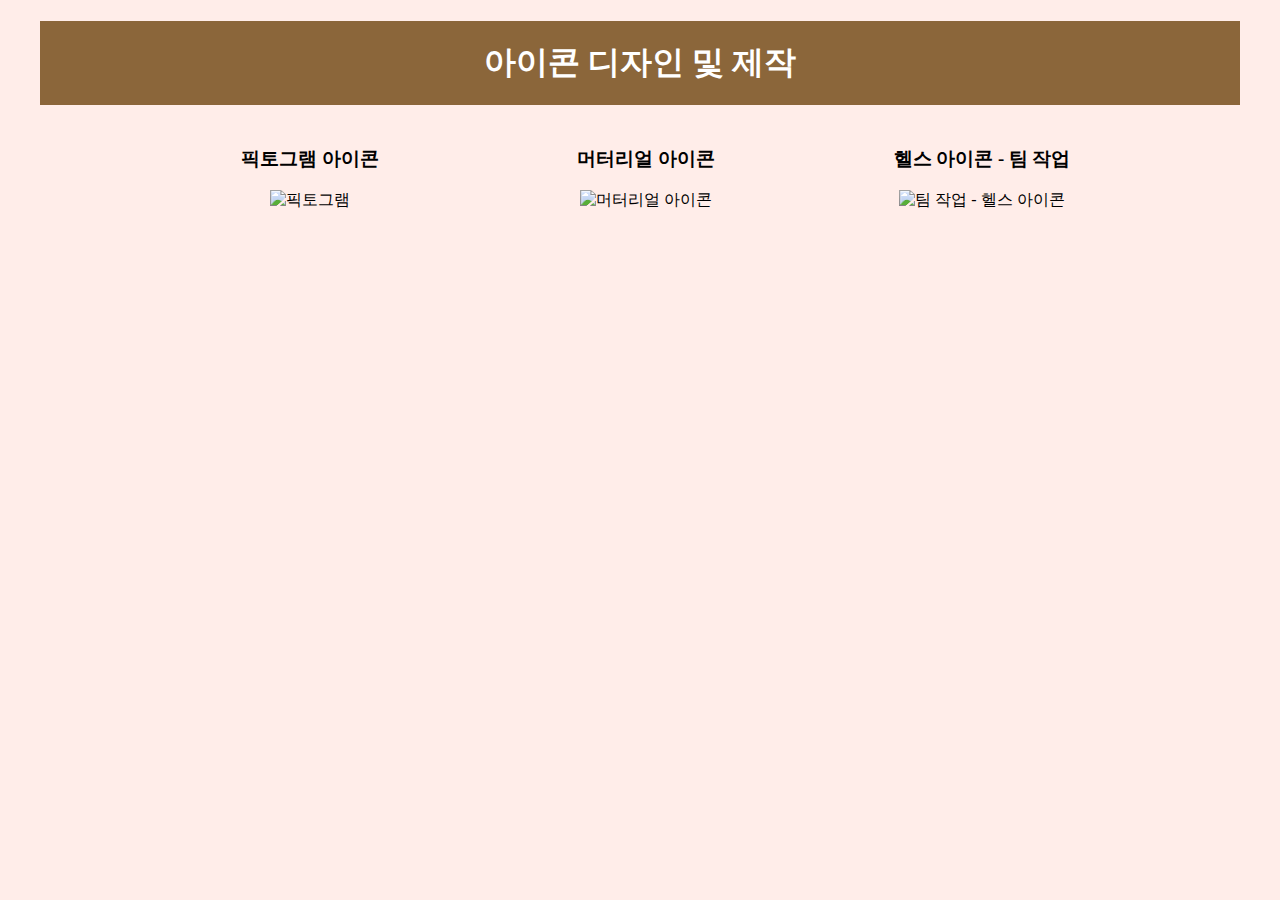
==== icon_work.html @ e26b7a98 "Add files via upload" ====
<!DOCTYPE html>
<html lang="en">
<head>
    <meta charset="UTF-8">
    <title>icon 상세보기</title>
    <style>
        body{
            background: #ffede9;
            margin: 0; padding: 0;
            background-image: url(images/cork_board.jpg);
            background-repeat: no-repeat;
            background-position: center top;
        }
        div{
            width: 1200px;
            margin: 0 auto;
            text-align: center;
            
        }
        
        img{
            width: 300px;
            margin: 0 auto;
        }
        ul{
            display: inline;
        }
        li{
            list-style-type: none;
            float: left;
            text-align: center;
            margin-right: 3%;
            background-image: url(images/paper.png);
            background-position: center;
            background-size: cover;
             width: 300px; height: 380px;
        }
        li:first-child{
            margin-left: 10%;
        }
        p{
            clear: both;
        }
        
        
        h1{
            background: #8b663a;
            color: #fff;
            padding: 20px;
        }
        
        ul > img{
            width: 30px; height: 30px;
            position: relative;
            left: 0; top: 5px;
            float: left;
           
            padding-left: 20px;
        }
        
    </style>
</head>
<body>
    <div>
        <h1>아이콘 디자인 및 제작  </h1>
        <ul>
            <li>
                <h3>픽토그램 아이콘</h3>
                <img src="images/pictogram.png" alt="픽토그램">
            </li>
            <li>
                <h3>머터리얼 아이콘</h3>
                <img src="images/meoteorieol_icon.png" alt="머터리얼 아이콘">
            </li>
            <li>
                <h3>헬스 아이콘 - 팀 작업</h3>
                <img src="images/team_icon.png" alt="팀 작업 - 헬스 아이콘">
            </li>
        </ul>
    </div>
    <div>
        <p>
            
        </p>
    </div>
    
    
</body>
</html>
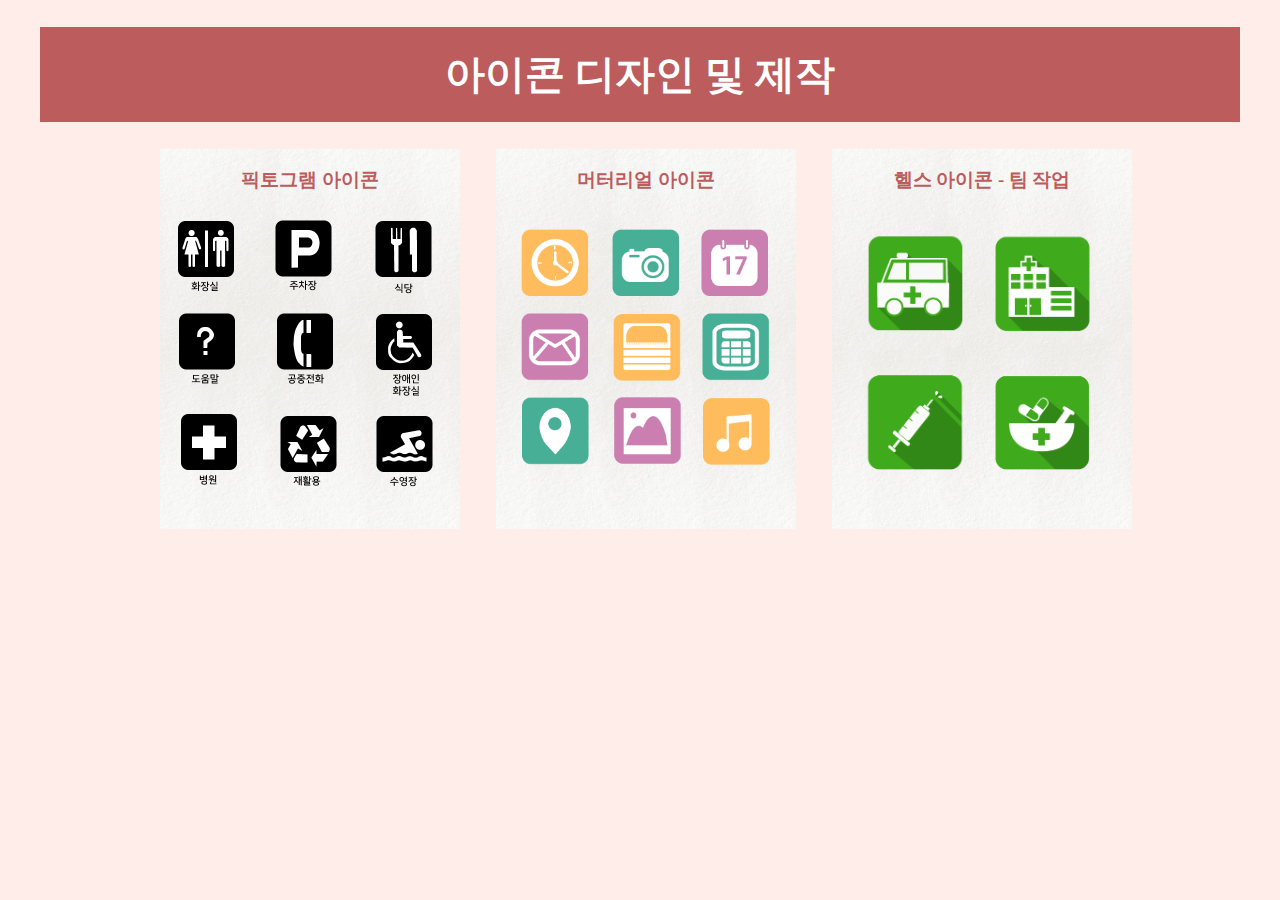
==== commit 616627f3: "Add files via upload" ====
--- a/icon_work.html
+++ b/icon_work.html
@@ -7,7 +7,7 @@
         body{
             background: #ffede9;
             margin: 0; padding: 0;
-            background-image: url(images/cork_board.jpg);
+/*            background-image: url(images/cork_board.jpg);*/
             background-repeat: no-repeat;
             background-position: center top;
         }
@@ -38,17 +38,21 @@
         li:first-child{
             margin-left: 10%;
         }
-        p{
+        h3{
             clear: both;
+            color: #bc5c5c;
+            font-weight: bold;
         }
         
         
         h1{
-            background: #8b663a;
+            background: #bc5c5c;
             color: #fff;
             padding: 20px;
+            font-size: 40px;
         }
         
+/*
         ul > img{
             width: 30px; height: 30px;
             position: relative;
@@ -56,6 +60,12 @@
             float: left;
            
             padding-left: 20px;
+        }
+*/
+        h1 > img{
+            width: 50px;
+            position: absolute;
+            left: 37%;
         }
         
     </style>
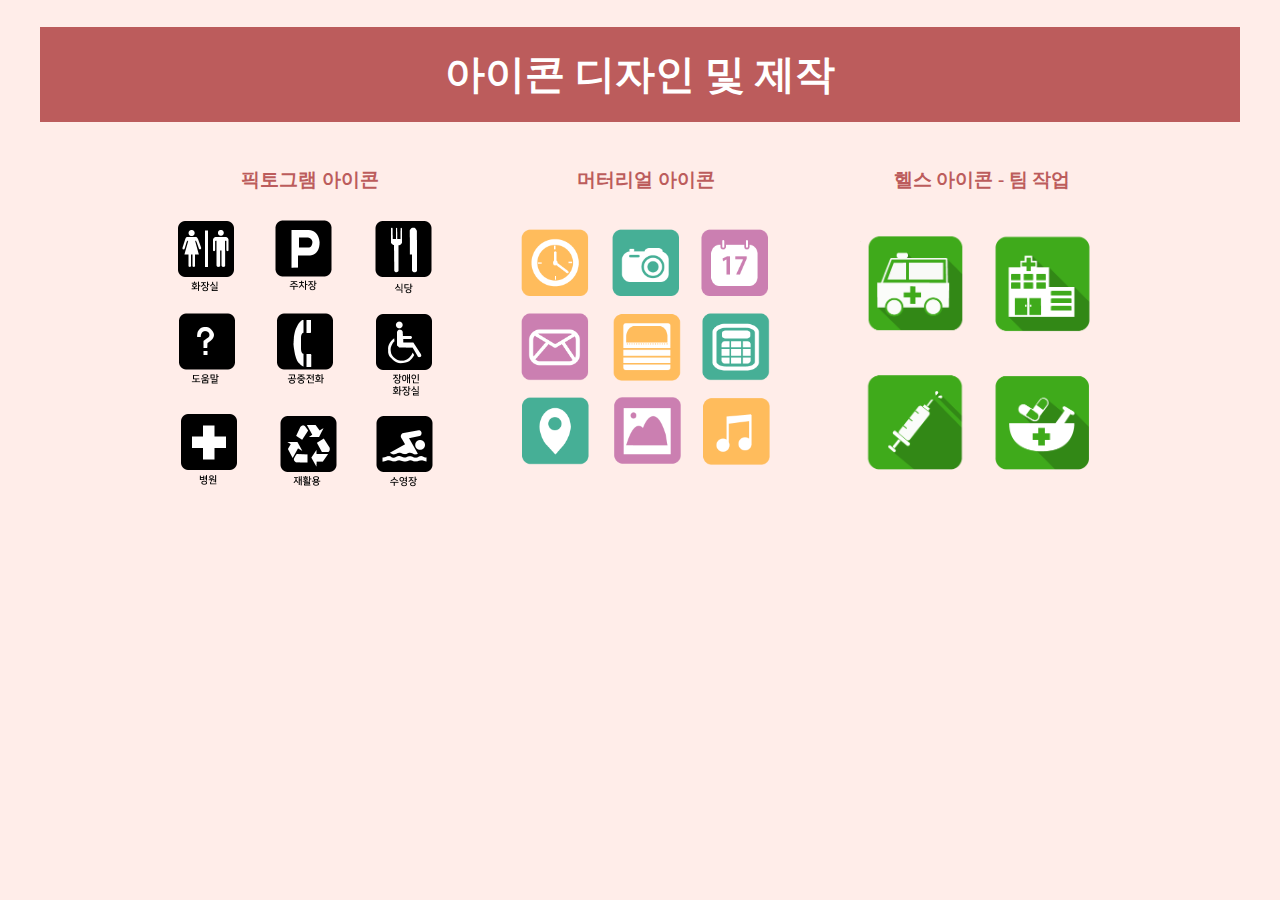
==== commit ff4cac67: "Add files via upload" ====
--- a/icon_work.html
+++ b/icon_work.html
@@ -30,7 +30,7 @@
             float: left;
             text-align: center;
             margin-right: 3%;
-            background-image: url(images/paper.png);
+/*            background-image: url(images/paper.png);*/
             background-position: center;
             background-size: cover;
              width: 300px; height: 380px;
